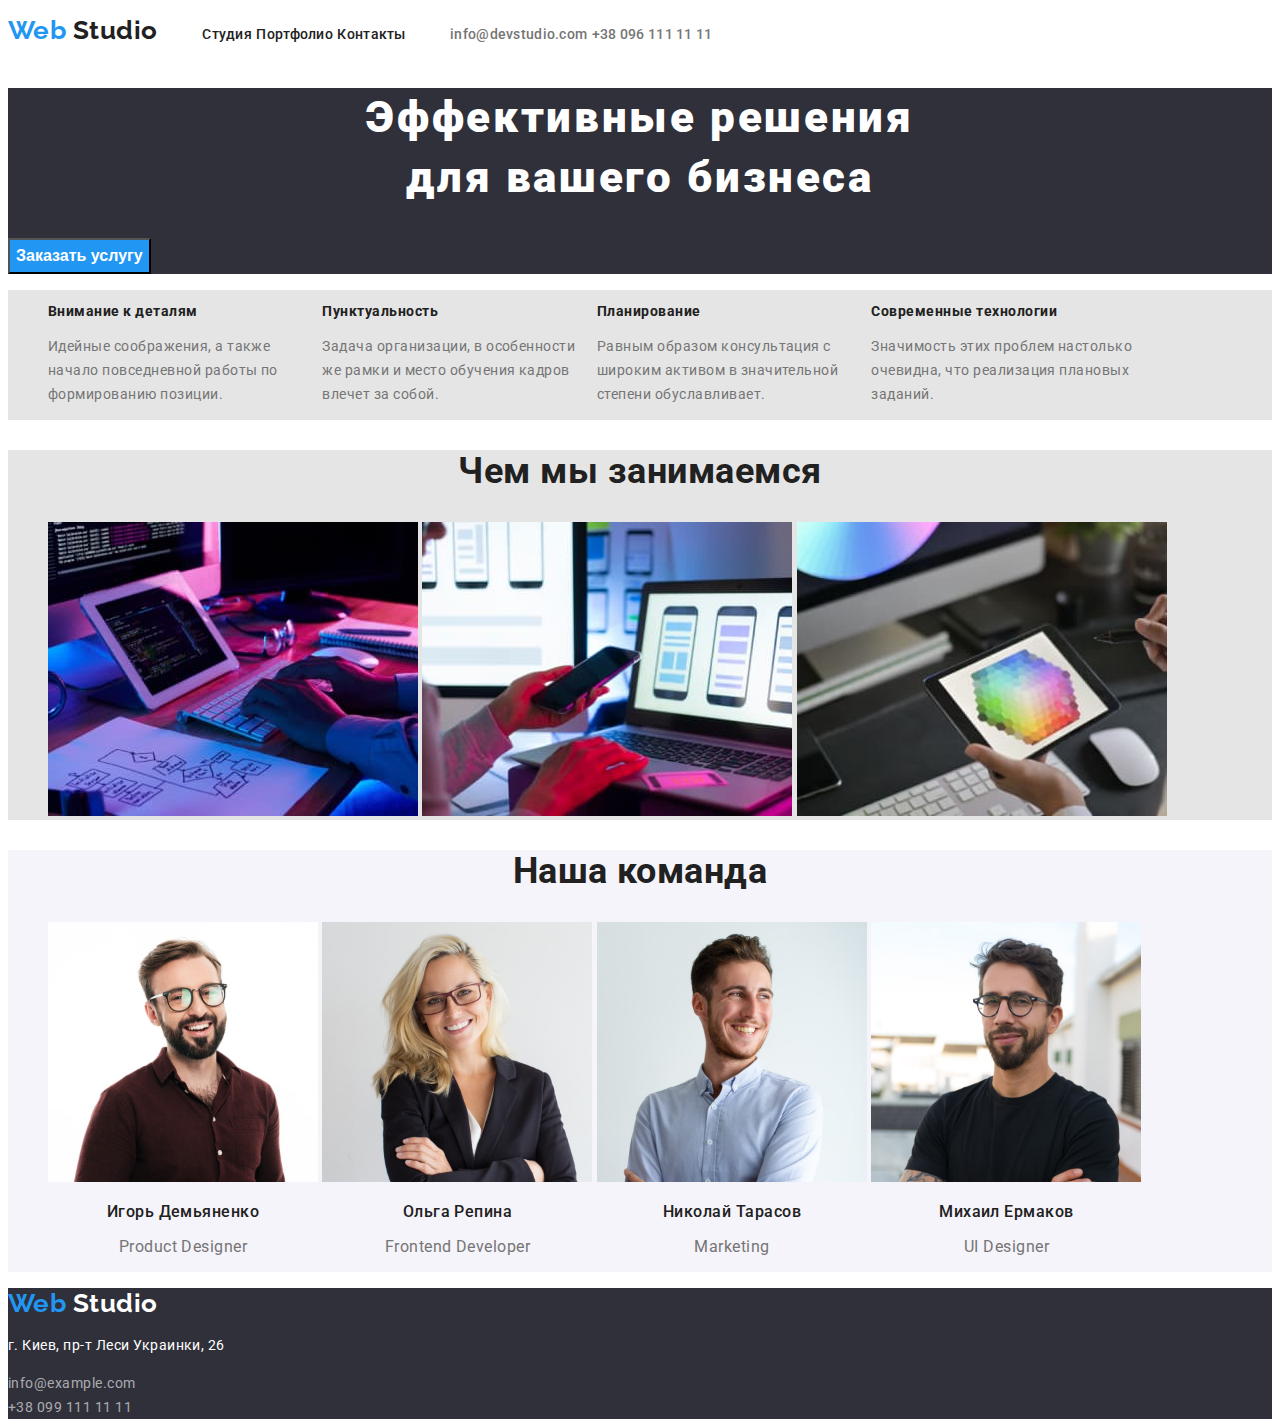
==== index.html @ 6fbc1d06 "first commit" ====
<!DOCTYPE html>
<html lang="ru">

    <head>
        <meta charset="UTF-8">
        <meta http-equiv="X-UA-Compatible" content="IE=edge">
        <meta name="viewport" content="width=device-width, initial-scale=1.0">
        <title>Web Studio</title>
        <link href="https://fonts.googleapis.com/css2?family=Raleway:wght@700&family=Roboto:wght@400;500;700;900&display=swap" rel="stylesheet">
        <link rel="stylesheet" href="./css/styles.css">
    </head>

    <body>

     <!--caption-->

        <header class="caption">
            <a class="logo" href="./" lang="en">Web <span class="logo-caption">Studio</span></a>
            <nav class="menu">
                <ul>
                <li><a class="menu-link" href="./index.html">Студия</a></li>
                <li><a class="menu-link" href="./portfolio.html">Портфолио</a></li>
                <li><a class="menu-link" href="/">Контакты</a></li>
                </ul>
            </nav>

            <ul class="contacts">
                <li><a class="contacts-link" href="mailto:info@devstudio.com" lang="en">info@devstudio.com</a></li>
                <li><a class="contacts-link" href="tel:+380961111111">+38 096 111 11 11</a></li>
            </ul>

        </header>

        <main>

            <!--section-one-->
            <section class="primary">
                <h1 class="primary-title">
                Эффективные решения <br /> для вашего бизнеса
                </h1>
             <button class="primary-btn" type="button">Заказать услугу</button>
            </section>

            <!--section-two-->
            <section class="advantages">

                <ul>
                    <li>
                        <h3>Внимание к деталям</h3>
                        <p>Идейные соображения, а также начало повседневной работы по формированию позиции.</p>
                    </li>

                    <li>
                        <h3>Пунктуальность</h3>
                        <p>Задача организации, в особенности же рамки и место обучения кадров влечет за собой.</p>
                    </li>

                    <li>
                        <h3>Планирование</h3>
                        <p>Равным образом консультация с широким активом в значительной степени обуславливает.</p>
                    </li>


                    <li>
                        <h3>Современные технологии</h3>
                        <p>Значимость этих проблем настолько очевидна, что реализация плановых заданий.</p>
                    </li>
                </ul>

            </section>

            <!--section-three-->
            <section class="activity">

                <h2>Чем мы занимаемся</h2>

                <ul>
                    <li><img src="images/futures-img1.jpg" alt="программирование" width="370" height="294"></li>
                    <li><img src="images/futures-img2.jpg" alt="мобильные приложения" width="370" height="294"></li>
                    <li><img src="images/futures-img3.jpg" alt="дизайн" width="370" height="294"></li>
                </ul>
            </section>

            <!--section-four-->
            <section class="team">
                <h2 class="team-title">Наша команда</h2>

                <ul>
                    <li>
                        <img src="images/team-img1.jpg" alt="продуктовый дизайнер" width="270" height="260">
                        <h3>Игорь Демьяненко</h3>
                        <p lang="en">Product Designer</p>
                    </li>

                    <li>
                        <img src="images/team-img2.jpg" alt="фронтенд разработчик" width="270" height="260">
                        <h3>Ольга Репина</h3>
                        <p lang="en">Frontend Developer</p>
                    </li>

                    <li>
                        <img src="images/team-img3.jpg" alt="маркетолог" width="270" height="260">
                        <h3>Николай Тарасов</h3>
                        <p lang="en">Marketing</p>
                    </li>

                    <li>
                        <img src="images/team-img4.jpg" alt="проектировщик интерфейсов" width="270" height="260">
                        <h3>Михаил Ермаков</h3>
                        <p lang="en">UI Designer</p>
                    </li>
                </ul>

            </section>

        </main>

        <!--bottom-->
        <footer class="bottom">
            <a class="logo" href="./" lang="en">Web <span class="logo-bottom">Studio</span></a>
            <address>
                <p class="address-link">г. Киев, пр-т Леси Украинки, 26</p>
                <a class="bottom-contacts" href="mailto:info@example.com" lang="en">info@example.com</a>
                <a class="bottom-contacts" href="tel:+380991111111">+38 099 111 11 11</a>
            </address>
        </footer>
    </body>

</html>
---- css/styles.css ----
body {
    font-family: 'Roboto', sans-serif;
    font-style: normal;
    letter-spacing: 0.03em;
    color: #212121;
}

/* caption */

.caption {
    background-color: #FFFFFF;
}

.logo {
    font-family: 'Raleway';
    font-weight: 700;
    font-size: 26px;
    line-height: 1.19em;
    color: #2196F3;
    text-decoration: none;
}

.logo-caption {
    color: #212121;
}

.menu {
    display:inline-block;
}

.menu,
.contacts {
    display:inline-block; 
}

.menu li,
.contacts li {
    font-weight: 500;
    font-size: 14px;
    line-height: 1.14em;
    letter-spacing: 0.02em;
    display:inline-block;
}

.menu-link {
    color: #212121;
    text-decoration: none;
}

.contacts-link {
    color: #757575;
    text-decoration: none;
}

.menu-link:hover,
.menu-link:focus,
.contacts-link:hover,
.contacts-link:focus {
    color: #2196F3;
}

/* section-one */

.primary {
    background-color: #2F303A;
}

.primary-title {
    font-weight: 900;
    font-size: 44px;
    line-height: 1.36em;
    letter-spacing: 0.06em;
    text-align: center;
    color: #FFFFFF;
}

.primary-btn {
    font-weight: 700;
    font-size: 16px;
    line-height: 1.88em;
    color: #FFFFFF;
    background-color: #2196F3;
    cursor: pointer;
}

/* section-two */

.advantages {
    background-color: #E5E5E5;
}

.advantages li {
    display:inline-block;
    width: 270px;
}

.advantages h3 {
    font-weight: 700;
    font-size: 14px;
    line-height: 1.14em;
}

.advantages p {
    font-size: 14px;
    line-height: 1.72em;
    color: #757575;
}

/* section-three */

.activity {
    background-color: #E5E5E5;
}

.activity h2 {
    font-weight: 700;
    font-size: 36px;
    line-height: 1.17em;
    text-align: center;
}

.activity li {
    display:inline-block;
}

/* section-four */

.team {
    background-color: #F5F4FA;
}

.team-title {
    font-weight: 700;
    font-size: 36px;
    line-height: 1.17em;
    text-align: center;
}

.team li {
    display:inline-block;
}

.team h3 {
    font-weight: 500;
    font-size: 16px;
    line-height: 1.19em;
    text-align: center;
}

.team p {
    font-size: 16px;
    line-height: 1.19em;
    text-align: center;
    color: #757575;
}

/* bottom */

.bottom {
    background-color: #2F303A;
}

.logo-bottom {
    color: #FFFFFF;
}

.address-link,
.bottom-contacts {
    font-size: 14px;
    line-height: 1.72em;
    font-style: normal;
}

.address-link {
    color: #FFFFFF;
}

.bottom-contacts {
    color: rgba(255, 255, 255, 0.6);
    text-decoration: none;
    display:block;
}

.bottom-contacts:hover,
.bottom-contacts:focus {
    color: #2196F3;
}


/* portfolio   -    projects */

.projects {
    background-color: #E5E5E5;
}

.projects button {
    font-weight: 500;
    font-size: 16px;
    line-height: 1.63em;
    text-align: center;
    cursor: pointer;
}

.projects button:hover,
.projects button:focus {
    color: #FFFFFF;
    box-shadow: 0px 3px 1px rgba(0, 0, 0, 0.1), 0px 1px 2px rgba(0, 0, 0, 0.08), 0px 2px 2px rgba(0, 0, 0, 0.12);
    border-radius: 4px;
    background-color: #2196F3;
}

.projects li {
    display:inline-block;
}

.projects h3 {
    font-weight: 700;
    font-size: 18px;
    line-height: 2.em;
    letter-spacing: 0.06em;
}

.projects p {
    font-size: 16px;
    line-height: 1.88em;
    color: #757575;
}
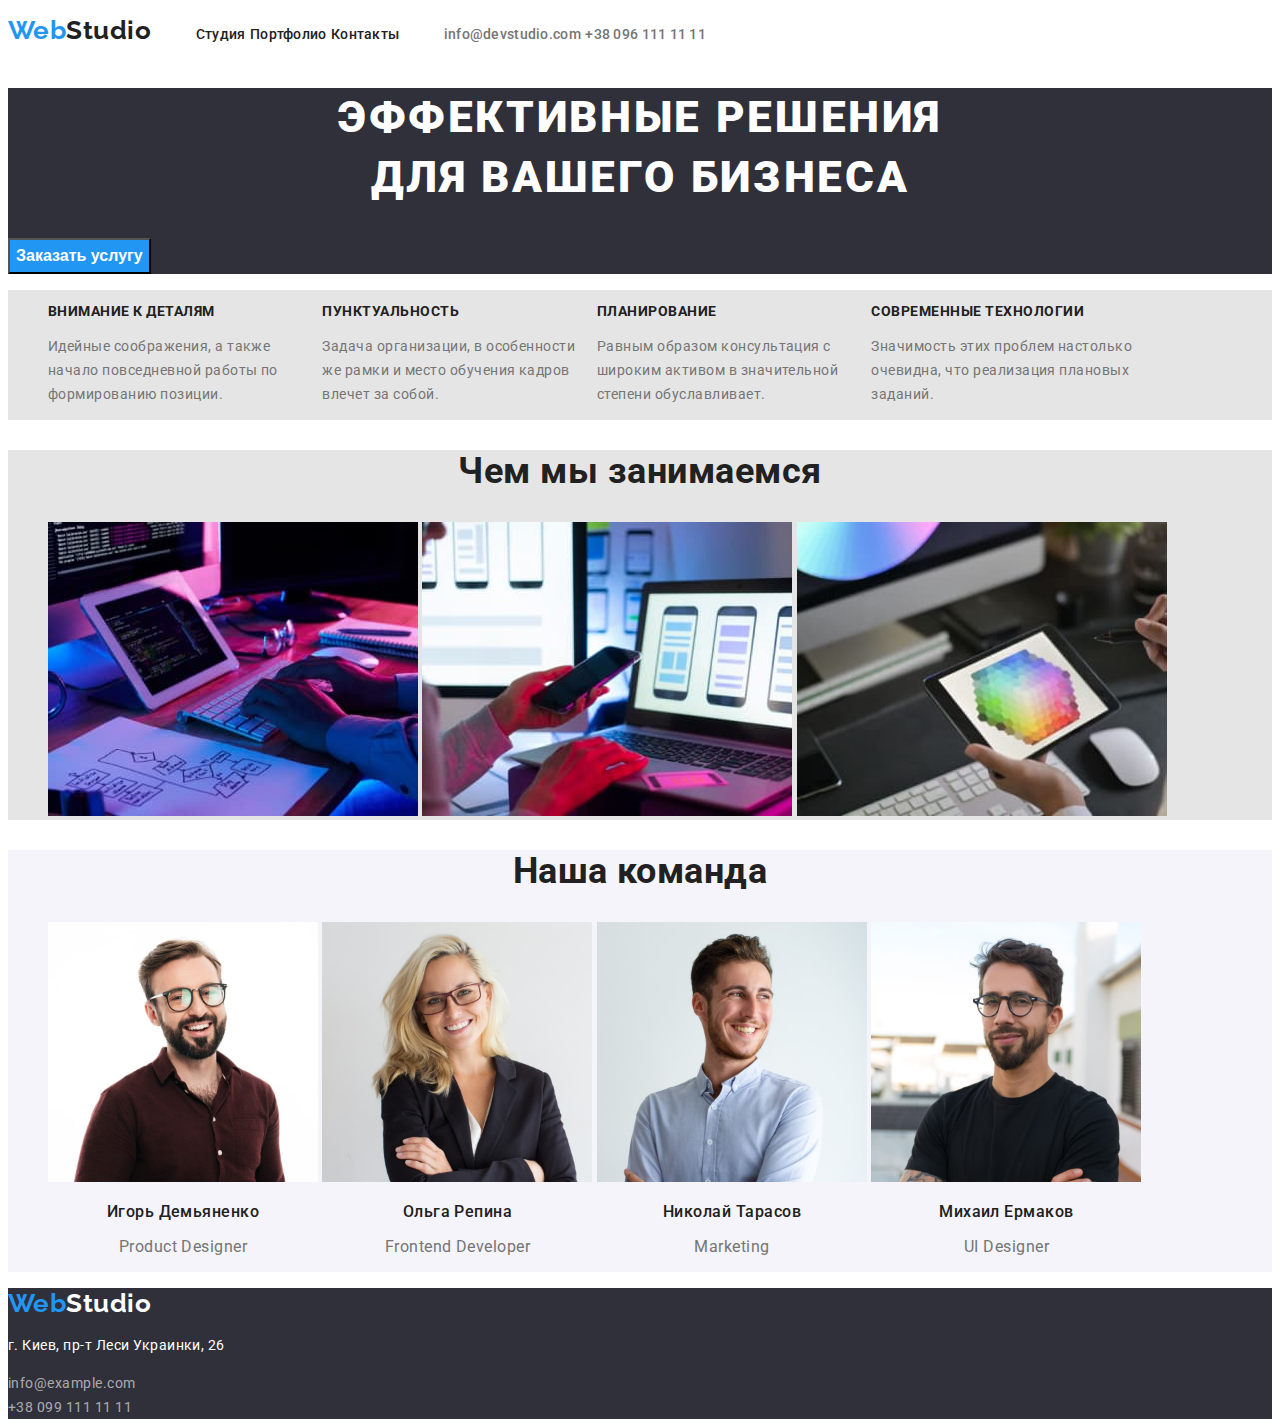
==== commit 38ba8748: "second commit" ====
--- a/index.html
+++ b/index.html
@@ -15,7 +15,7 @@
      <!--caption-->
 
         <header class="caption">
-            <a class="logo" href="./" lang="en">Web <span class="logo-caption">Studio</span></a>
+            <a class="logo" href="./" lang="en">Web<span class="logo-caption">Studio</span></a>
             <nav class="menu">
                 <ul>
                 <li><a class="menu-link" href="./index.html">Студия</a></li>
@@ -117,7 +117,7 @@
 
         <!--bottom-->
         <footer class="bottom">
-            <a class="logo" href="./" lang="en">Web <span class="logo-bottom">Studio</span></a>
+            <a class="logo" href="./" lang="en">Web<span class="logo-bottom">Studio</span></a>
             <address>
                 <p class="address-link">г. Киев, пр-т Леси Украинки, 26</p>
                 <a class="bottom-contacts" href="mailto:info@example.com" lang="en">info@example.com</a>
--- a/css/styles.css
+++ b/css/styles.css
@@ -71,6 +71,7 @@
     line-height: 1.36em;
     letter-spacing: 0.06em;
     text-align: center;
+    text-transform: uppercase;
     color: #FFFFFF;
 }
 
@@ -98,6 +99,7 @@
     font-weight: 700;
     font-size: 14px;
     line-height: 1.14em;
+    text-transform: uppercase;
 }
 
 .advantages p {
@@ -194,10 +196,14 @@
 }
 
 .projects button {
+    font-family: inherit;
+    font-style: inherit;
     font-weight: 500;
     font-size: 16px;
     line-height: 1.63em;
-    text-align: center;
+    letter-spacing: inherit;
+    color: inherit;
+    background-color:#F5F4FA;
     cursor: pointer;
 }
 
